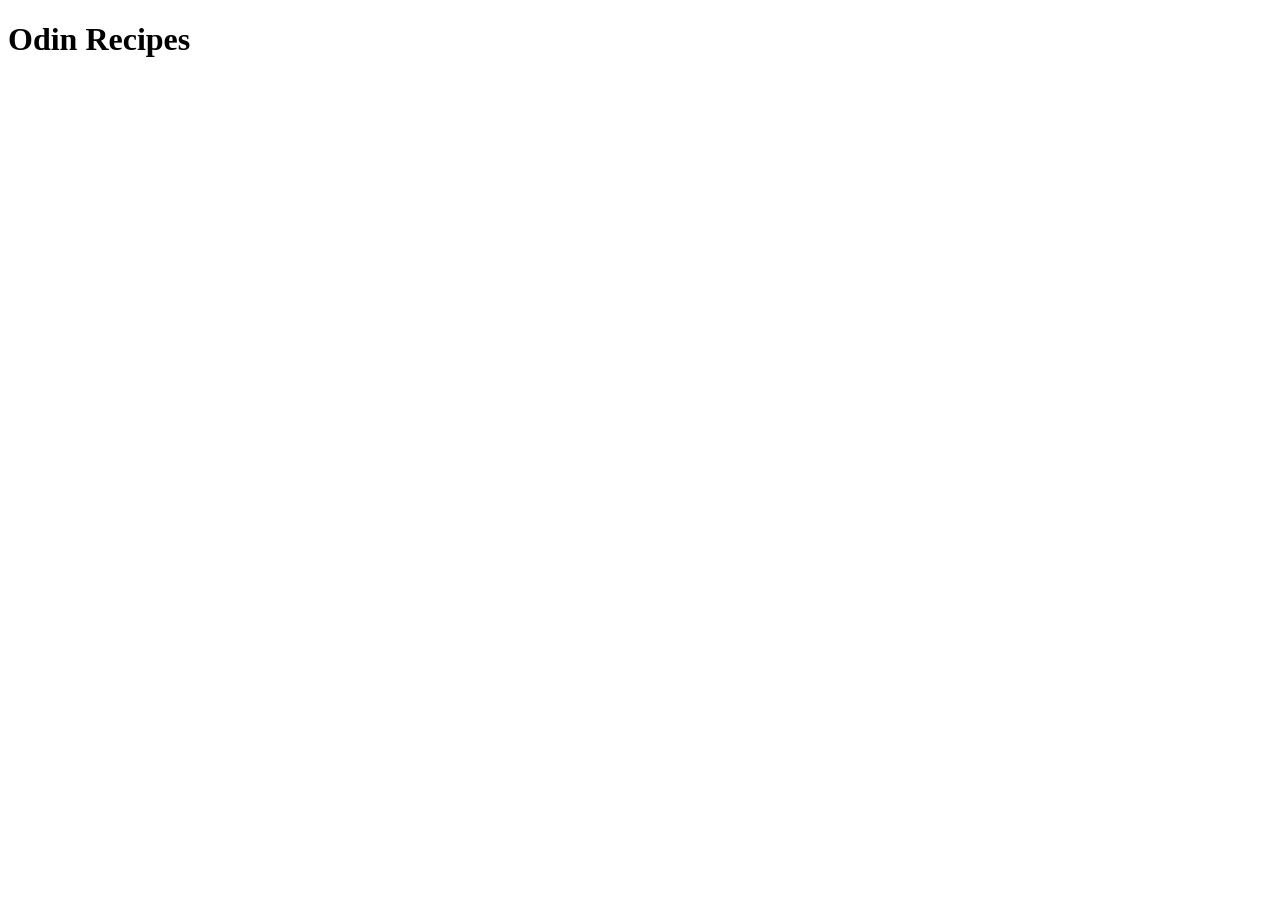
==== index.html @ 113bd49a "Create index file with boilerplate" ====
<!DOCTYPE html>
<html lang="en">

<head>
    <meta charset="UTF-8">
    <meta name="viewport" content="width=device-width, initial-scale=1.0">
    <title>Recipes</title>
</head>

<body>
    <h1>Odin Recipes</h1>
</body>

</html>
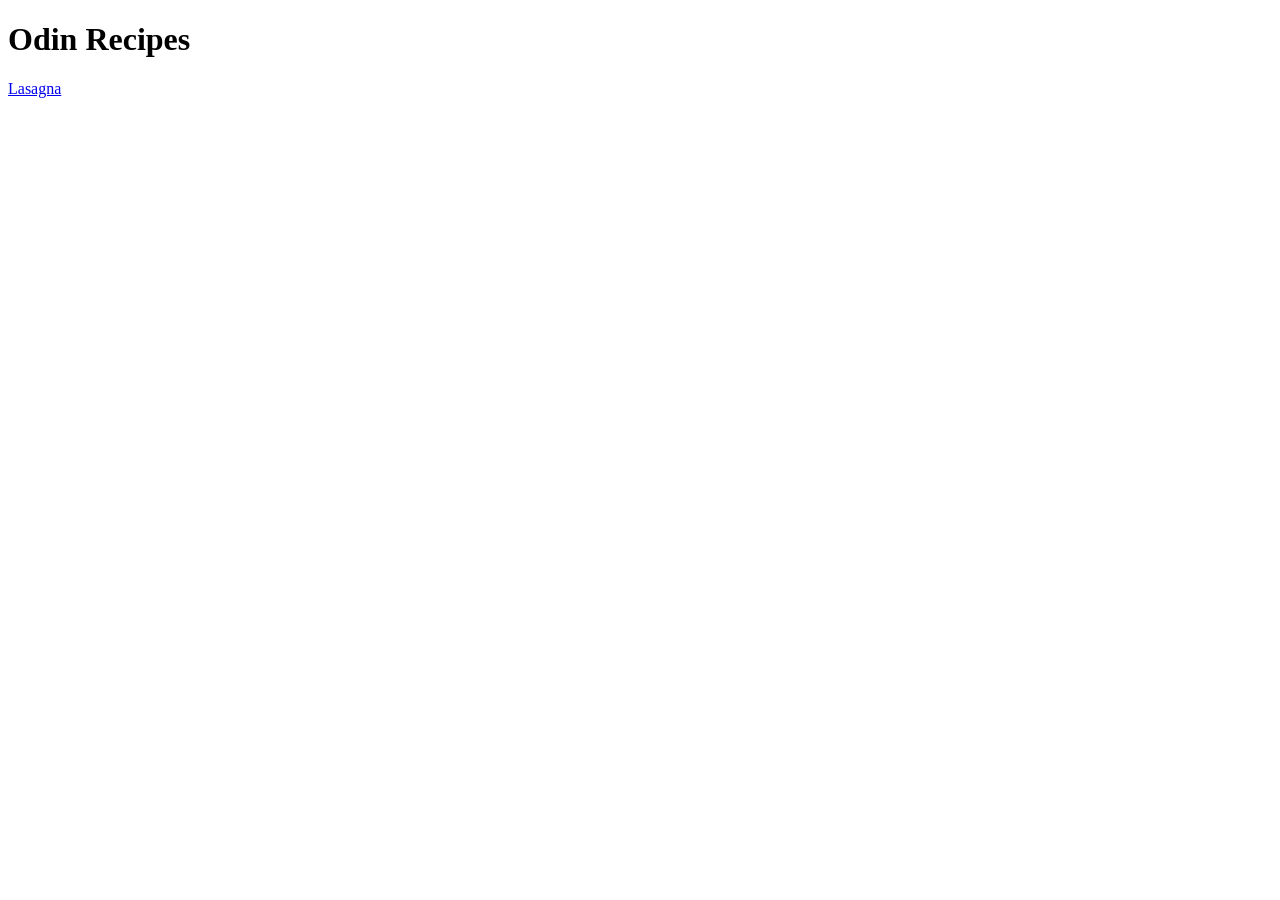
==== commit 3858ccd4: "Add link to new recipe" ====
--- a/index.html
+++ b/index.html
@@ -9,6 +9,7 @@
 
 <body>
     <h1>Odin Recipes</h1>
+    <a href="recipes/lasagna.html">Lasagna</a>
 </body>
 
 </html>
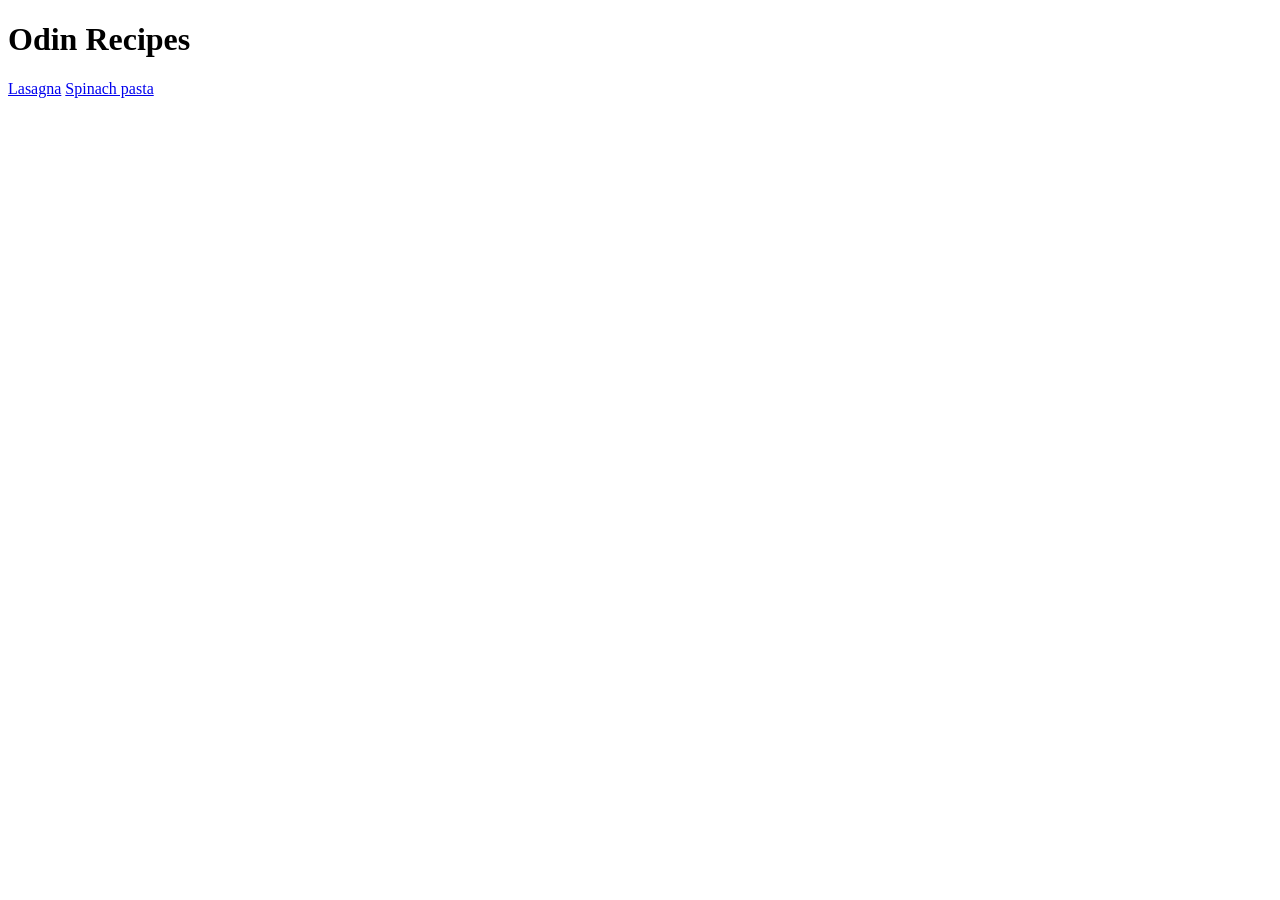
==== commit ae929d3b: "Create spinach pasta recipe" ====
--- a/index.html
+++ b/index.html
@@ -9,7 +9,8 @@
 
 <body>
     <h1>Odin Recipes</h1>
-    <a href="recipes/lasagna.html">Lasagna</a>
+    <a href="./recipes/lasagna.html">Lasagna</a>
+    <a href="./recipes/spinach-pasta.html">Spinach pasta</a>
 </body>
 
 </html>
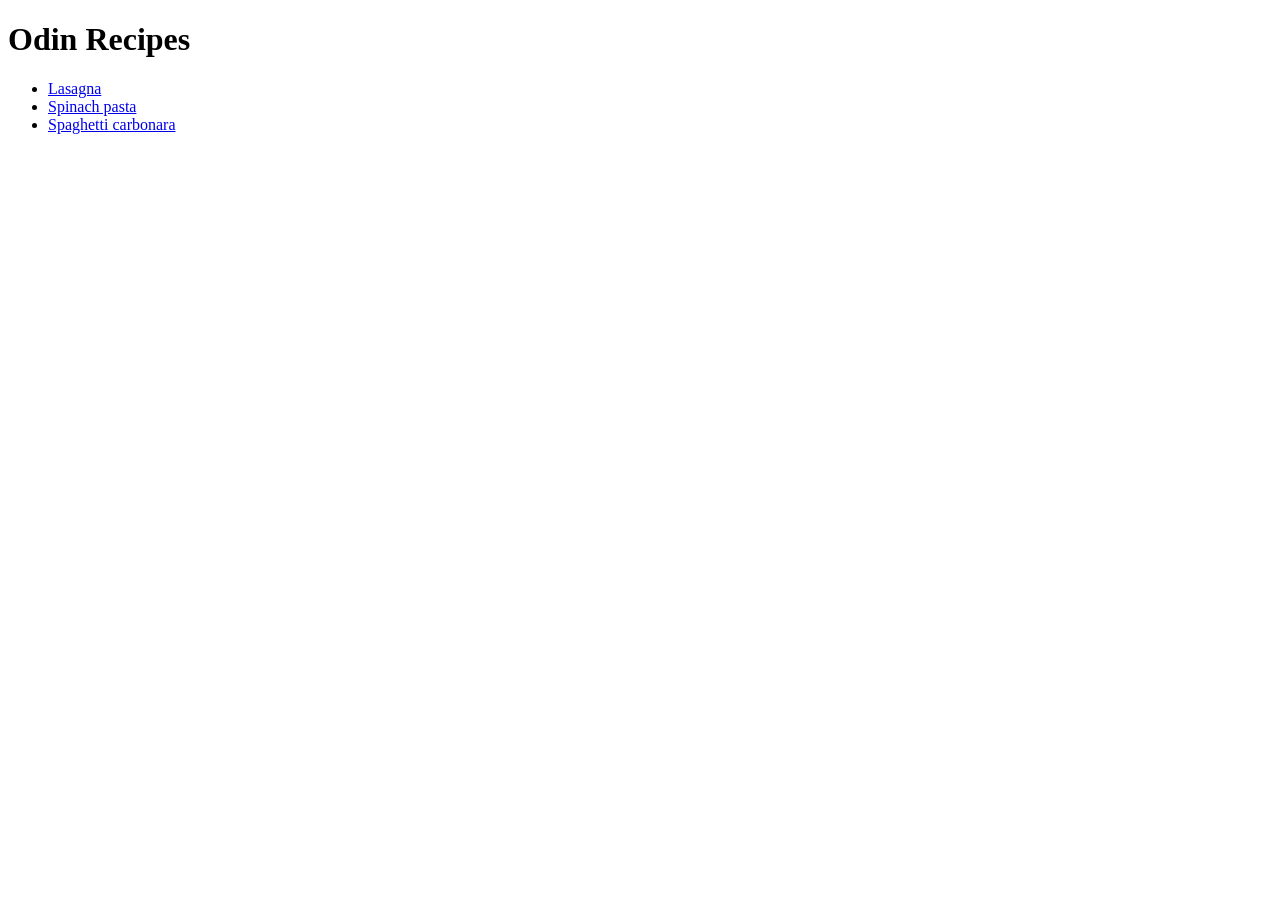
==== commit a2ffc1df: "Put links in a list" ====
--- a/index.html
+++ b/index.html
@@ -9,8 +9,12 @@
 
 <body>
     <h1>Odin Recipes</h1>
-    <a href="./recipes/lasagna.html">Lasagna</a>
-    <a href="./recipes/spinach-pasta.html">Spinach pasta</a>
+    <ul>
+        <li><a href="./recipes/lasagna.html">Lasagna</a></li>
+        <li><a href="./recipes/spinach-pasta.html">Spinach pasta</a></li>
+        <li><a href="./recipes/carbonara.html">Spaghetti carbonara</a></li>
+    </ul>
+
 </body>
 
 </html>
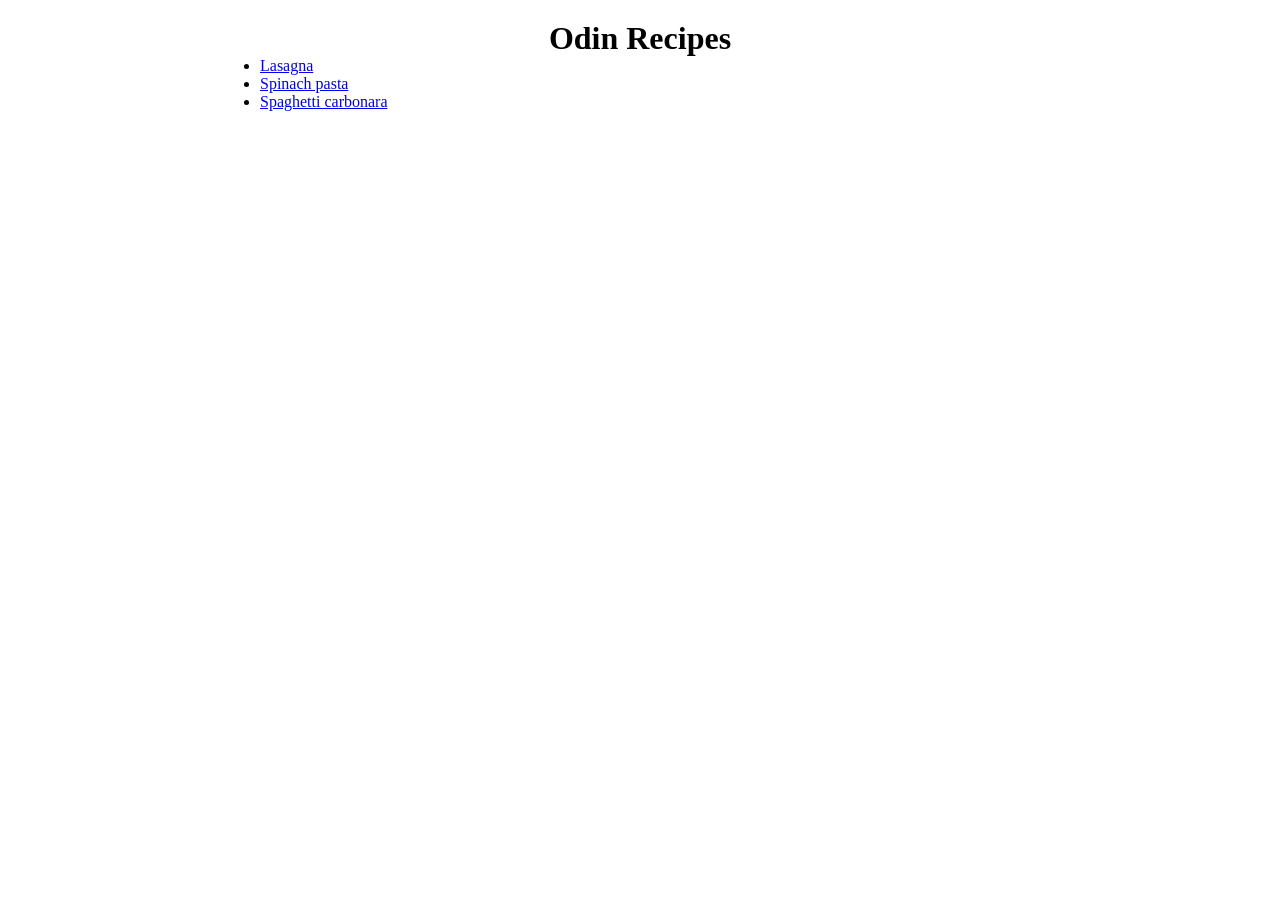
==== commit 89d505f9: "Align main content" ====
--- a/index.html
+++ b/index.html
@@ -5,16 +5,18 @@
     <meta charset="UTF-8">
     <meta name="viewport" content="width=device-width, initial-scale=1.0">
     <title>Recipes</title>
+    <link rel="stylesheet" href="style.css">
 </head>
 
 <body>
-    <h1>Odin Recipes</h1>
-    <ul>
-        <li><a href="./recipes/lasagna.html">Lasagna</a></li>
-        <li><a href="./recipes/spinach-pasta.html">Spinach pasta</a></li>
-        <li><a href="./recipes/carbonara.html">Spaghetti carbonara</a></li>
-    </ul>
-
+    <div class="content">
+        <h1>Odin Recipes</h1>
+        <ul>
+            <li><a href="./recipes/lasagna.html">Lasagna</a></li>
+            <li><a href="./recipes/spinach-pasta.html">Spinach pasta</a></li>
+            <li><a href="./recipes/carbonara.html">Spaghetti carbonara</a></li>
+        </ul>
+    </div>
 </body>
 
 </html>
--- a/style.css
+++ b/style.css
@@ -0,0 +1,15 @@
+* {
+    padding: 0;
+    margin: 0;
+    box-sizing: border-box;
+}
+
+.content {
+    width: 800px;
+    margin: 0 auto;
+    padding: 20px;
+}
+
+.content h1 {
+    text-align: center;
+}
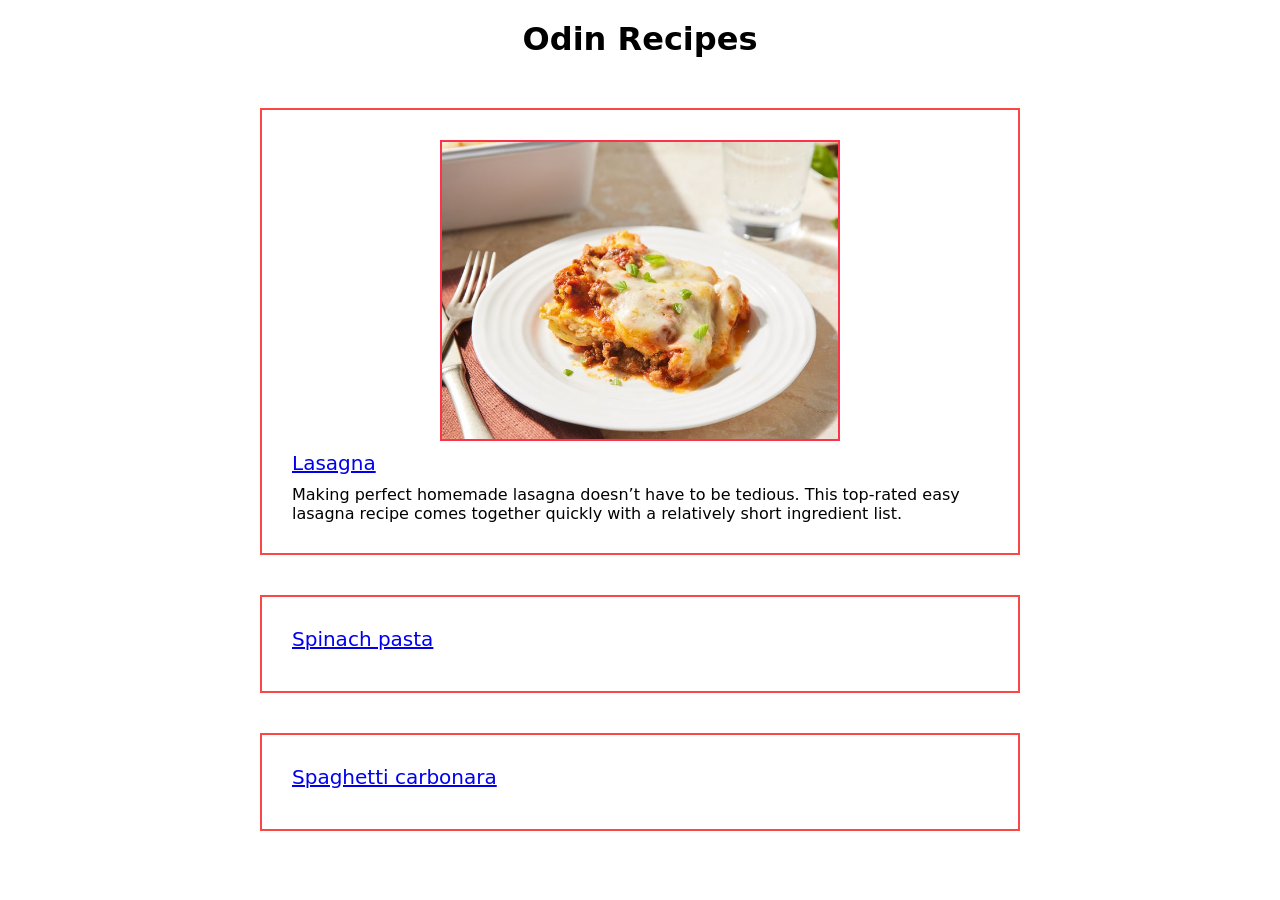
==== commit 04ffe506: "Create card for first food item" ====
--- a/index.html
+++ b/index.html
@@ -11,10 +11,21 @@
 <body>
     <div class="content">
         <h1>Odin Recipes</h1>
-        <ul>
-            <li><a href="./recipes/lasagna.html">Lasagna</a></li>
-            <li><a href="./recipes/spinach-pasta.html">Spinach pasta</a></li>
-            <li><a href="./recipes/carbonara.html">Spaghetti carbonara</a></li>
+        <ul class="recipes">
+            <li class="food-item">
+                <img src="./assets/12011-Easy-Lasagna-DDMFS-4x3-1491-62dd050e31b849f1bb54e13becf5cb98.jpg"
+                    alt="Finished lasagna" width="683" height="512">
+                <a href="./recipes/lasagna.html">Lasagna</a>
+                <p>Making perfect homemade lasagna doesn’t have to be tedious. This top-rated easy lasagna recipe comes
+                    together
+                    quickly with a relatively short ingredient list.</p>
+            </li>
+            <li class="food-item">
+                <a href="./recipes/spinach-pasta.html">Spinach pasta</a>
+            </li>
+            <li class="food-item">
+                <a href="./recipes/carbonara.html">Spaghetti carbonara</a>
+            </li>
         </ul>
     </div>
 </body>
--- a/style.css
+++ b/style.css
@@ -2,6 +2,10 @@
     padding: 0;
     margin: 0;
     box-sizing: border-box;
+}
+
+body {
+    font-family: system-ui, -apple-system, BlinkMacSystemFont, 'Segoe UI', Roboto, Oxygen, Ubuntu, Cantarell, 'Open Sans', 'Helvetica Neue', sans-serif;
 }
 
 .content {
@@ -12,4 +16,34 @@
 
 .content h1 {
     text-align: center;
+    margin-bottom: 50px;
+}
+
+.recipes {
+    list-style: none;
+}
+
+.food-item {
+    margin-bottom: 40px;
+    padding: 30px;
+    border: 2px solid #fa4845;
+
+}
+
+.food-item img {
+    display: block;
+    width: 400px;
+    height: auto;
+    margin: 0 auto;
+    border: 2px solid #fc334b;
+}
+
+.food-item a {
+    display: block;
+    font-size: 20px;
+}
+
+.food-item img,
+.food-item a {
+    margin-bottom: 10px;
 }
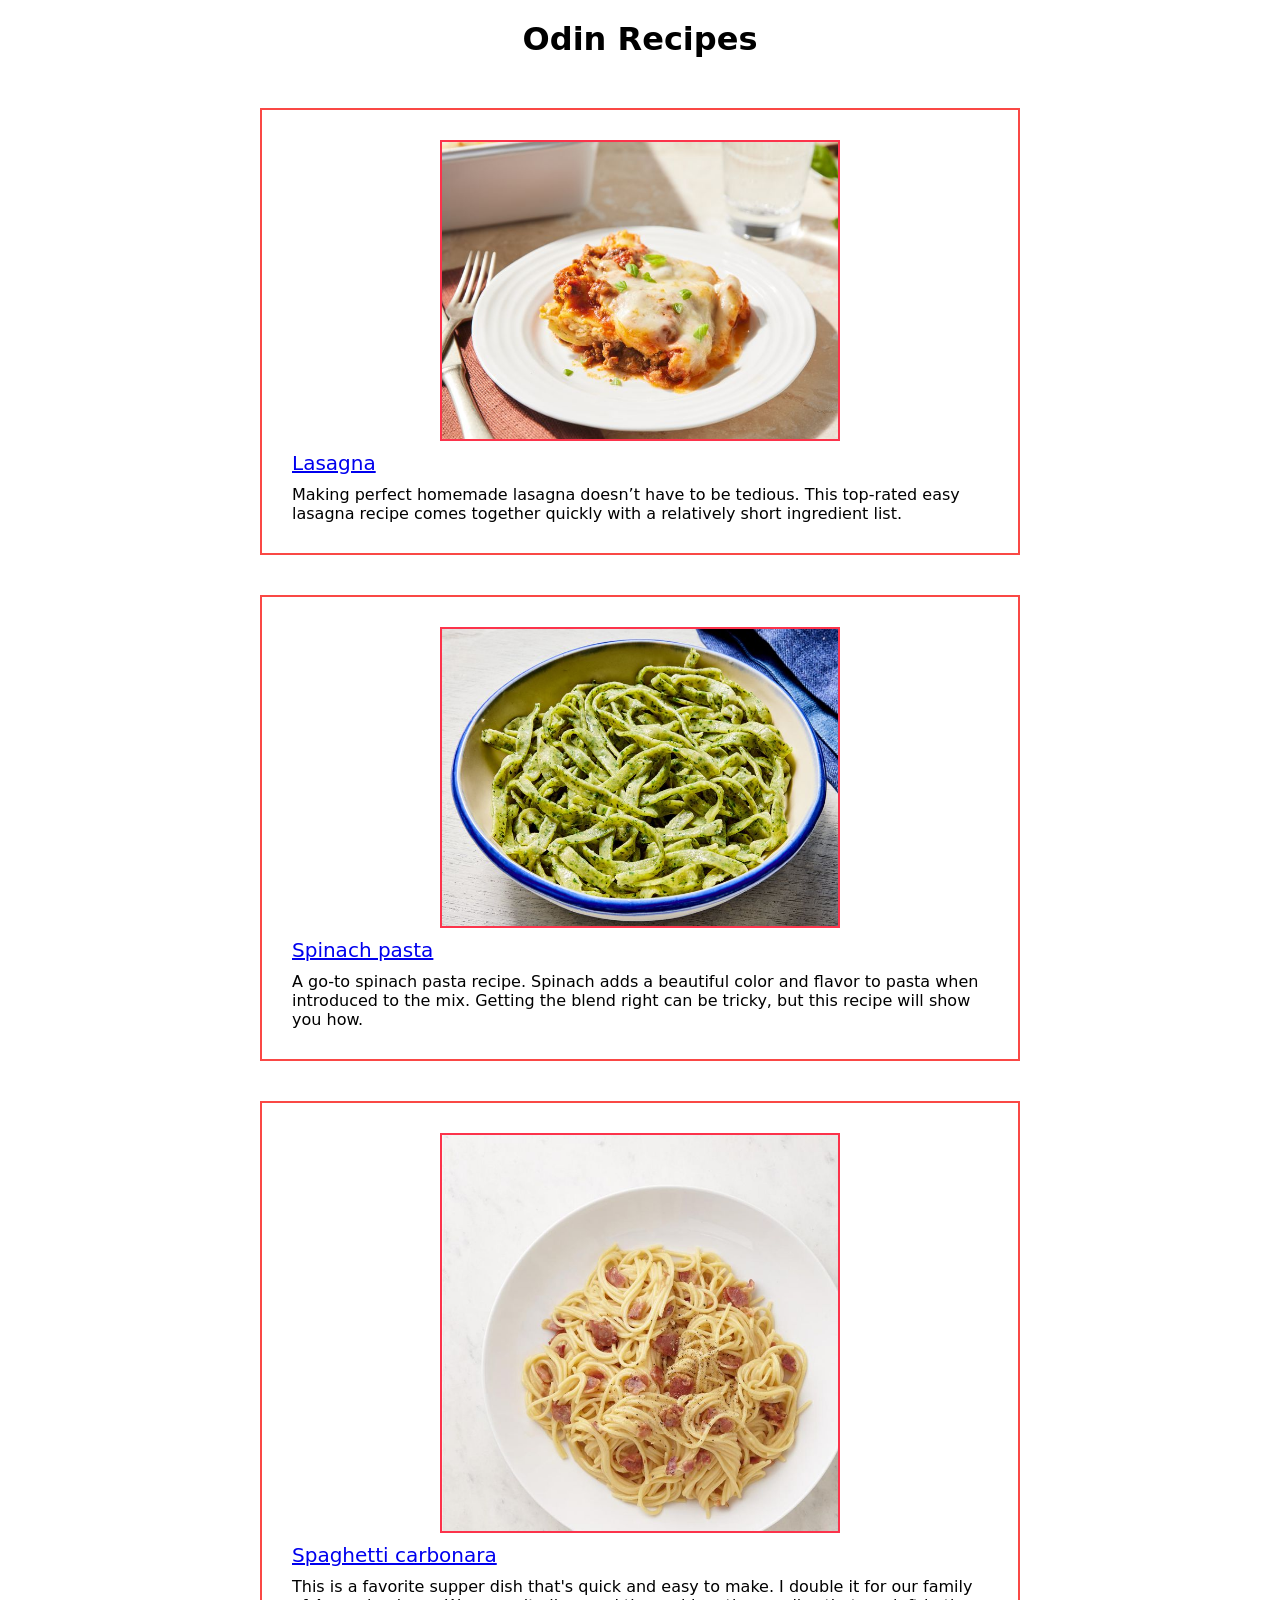
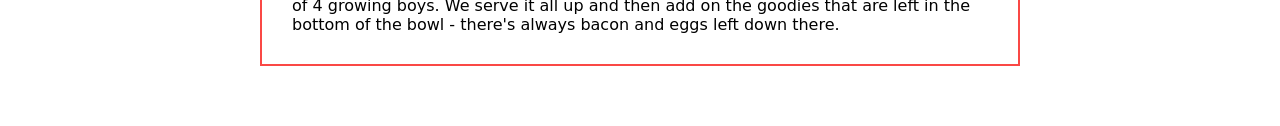
==== commit f0689827: "Turn remaining food items into cards" ====
--- a/index.html
+++ b/index.html
@@ -21,10 +21,22 @@
                     quickly with a relatively short ingredient list.</p>
             </li>
             <li class="food-item">
+                <img src="./assets/254895-Homemade-Spinach-Pasta-DDMFS-4x32-53f5616f720a47a9b5e72e7247e6aefb.jpg"
+                    alt="Finished lasagna pasta" width="750" height="563">
                 <a href="./recipes/spinach-pasta.html">Spinach pasta</a>
+                <p>A go-to spinach pasta recipe. Spinach adds a beautiful color and flavor to pasta when introduced to
+                    the mix.
+                    Getting the blend right can be tricky, but this recipe will show you how.</p>
             </li>
             <li class="food-item">
+                <img src="./assets/2434057-fc8814272f4841a3a26230d1962859e1.jpg" alt="Finished spaghetti carbonara"
+                    width="739" height="739">
                 <a href="./recipes/carbonara.html">Spaghetti carbonara</a>
+                <p>This is a favorite supper dish that's quick and easy to make. I double it for our family of 4 growing
+                    boys. We
+                    serve it all up and then add on the goodies that are left in the bottom of the bowl - there's always
+                    bacon and
+                    eggs left down there.</p>
             </li>
         </ul>
     </div>
